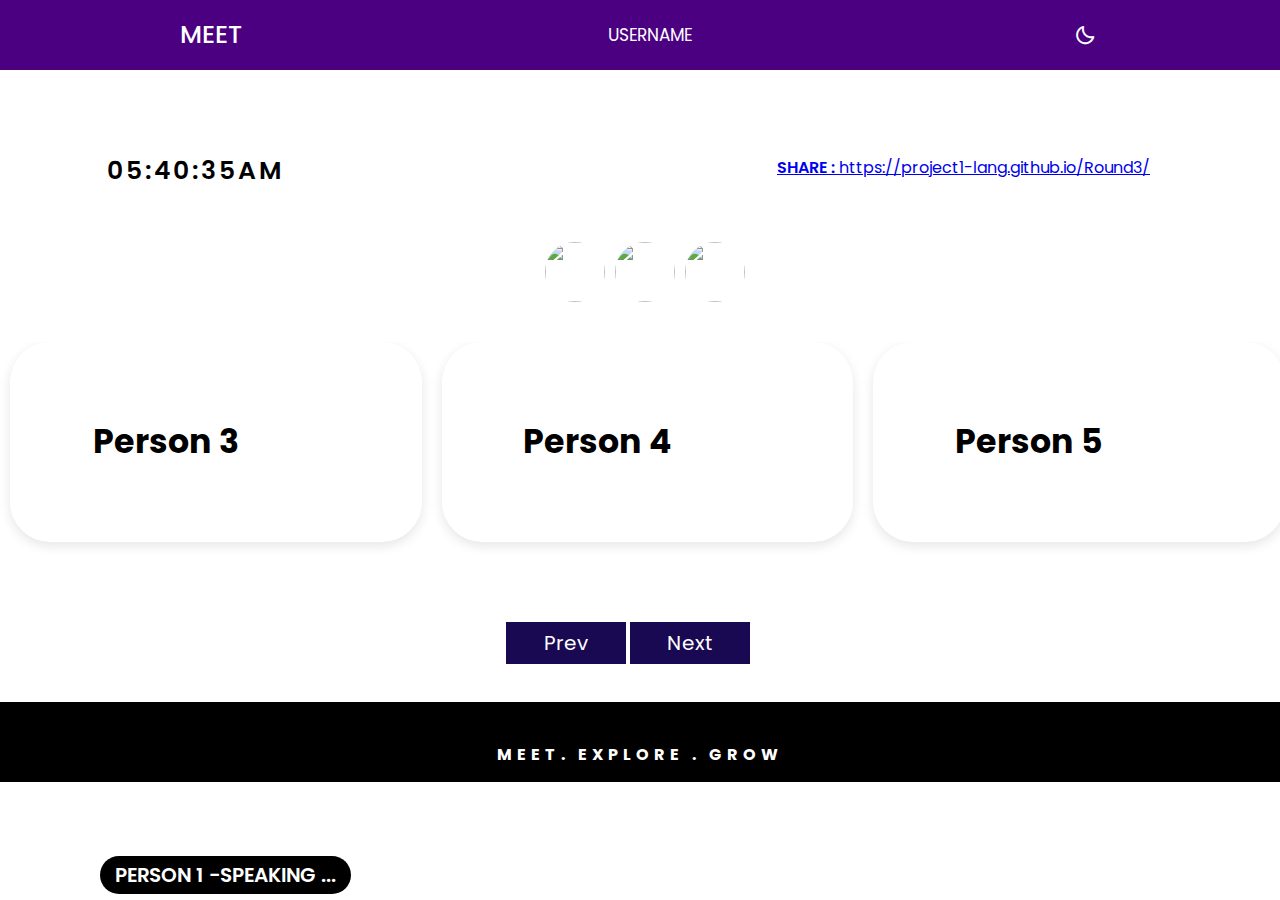
==== index.html @ b2f820da "90% done" ====
<!DOCTYPE html>

<html lang="en">

<head>
    <meta charset="UTF-8">
    <link rel="icon" href="./assets/media.png" />
    <meta http-equiv="X-UA-Compatible" content="IE=edge">
    <meta name="viewport" content="width=device-width, initial-scale=1.0">
    <link rel="stylesheet" href="style.css">
    <title>MEET | ROUND 3</title>
    <link rel="stylesheet" href="https://cdn.jsdelivr.net/themify-icons/0.1.2/css/themify-icons.css">
    <link href='https://unpkg.com/boxicons@2.1.1/css/boxicons.min.css' rel='stylesheet'>


</head>

<body>
    <nav>
        <div class="nav-bar">
            <i class='bx bx-menu sidebarOpen'></i>

            <span class="logo navLogo"><img src="./assets/media1.png" class="logo"alt="" /><a href="#">MEET</a></span>

            <div class="menu">
                <div class="logo-toggle">
                    <span class="logo"><a href="#">MEET</a></span>
                    <i class='bx bx-x siderbarClose'></i>
                </div>

                <ul class="nav-links">

                    <li>

                        <a><img src="./assets/avatar.png" alt="" />
                        </a>
                    </li>
                    <li><a href="#">USERNAME</a></li>
                </ul>

            </div>

            <div class="darkLight-searchBox" onclick="myFunction()">
                <div class="dark-light">
                    <i class='bx bx-moon moon'></i>
                    <i class='bx bx-sun sun'></i>
                </div>




            </div>
        </div>
        </div>
    </nav>
    <section class="hero">
        <div class="hero-container">
            <div class="hero-box-details">
                <a href="https://project1-lang.github.io/Round3/"><span>SHARE
                        : </span>https://project1-lang.github.io/Round3/</a>
                <div id="clock">
                    <h4>9:59:45
                    </h4>
                </div>

            </div>
            <div class="hero-box">
                <div class="hero-box"><img src="https://images.unsplash.com/photo-1438761681033-6461ffad8d80?ixlib=rb-4.0.3&ixid=MnwxMjA3fDB8MHxwaG90by1wYWdlfHx8fGVufDB8fHx8&auto=format&fit=crop&w=870&q=80" alt="" />
                    <div class="bottom-left"><span>PERSON 1 -SPEAKING ...</span></div>
                </div>
                <div class="hero-box"><img src="https://images.unsplash.com/photo-1438761681033-6461ffad8d80?ixlib=rb-4.0.3&ixid=MnwxMjA3fDB8MHxwaG90by1wYWdlfHx8fGVufDB8fHx8&auto=format&fit=crop&w=870&q=80" alt="" />
                    <div class="bottom-right"><span>PERSON 2</span></div>
                </div>
            </div>
        </div>
    </section>
    <section class="require">
        <div class="back">
            <img src="./assets/mute.gif" alt="" />
            <img src="./assets/video.gif" alt="" />
            <img src="./assets/presentation.gif" alt="" />
        </div>
    </section>
    <section class="hero-slider">
        <div class="slider-container" item-display-d="3" item-display-t="3" item-display-m="1">
            <div class="slider-width">
                <div class="item">
                    <h5>Person 3</h5><img src="assets/hacker.gif" alt="">
                </div>
                <div class="item">
                    <h5>Person 4</h5><img src="assets/p1.gif" alt="">
                </div>
                <div class="item">
                    <h5>Person 5</h5><img src="assets/p2.gif" alt="">
                </div>
                <div class="item">
                    <h5>Person 6</h5><img src="assets/p3.gif" alt="">
                </div>
                <div class="item">
                    <h5>Person 7</h5><img src="assets/p4.gif" alt="">
                </div>
                <div class="item">
                    <h5>Person 8</h5><img src="assets/p5.gif" alt="">
                </div>
                <div class="item">
                    <h5>Person 9</h5><img src="assets/p6.gif" alt="">
                </div>
                <div class="item">
                    <h5>Person 10</h5><img src="assets/p7.gif" alt="">
                </div>
                <div class="item">
                    <h5>Person 11</h5><img src="assets/p8.gif" alt="">
                </div>

            </div>

        </div>
        <button type="button" class="prev" onclick="prev()">Prev</button>
        <button type="button" class="next" onclick="next()">Next</button>

    </section>
    <footer>
        <img src="./assets/media1.png" class="logo" alt="" />

        <h4>MEET. EXPLORE . GROW</h4>
    </footer>
    <script>
        function myFunction() {
            const element = document.body;
            element.classList.toggle("dark-mode");
        }
        setInterval(showTime, 1000);

        function showTime() {
            let time = new Date();
            let hour = time.getHours();
            let min = time.getMinutes();
            let sec = time.getSeconds();
            am_pm = "AM";

            if (hour > 12) {
                hour -= 12;
                am_pm = " PM";
            }
            if (hour == 0) {
                hr = 12;
                am_pm = " AM";
            }

            hour = hour < 10 ? "0" + hour : hour;
            min = min < 10 ? "0" + min : min;
            sec = sec < 10 ? "0" + sec : sec;

            let currentTime = hour + ":" +
                min + ":" + sec + am_pm;

            document.getElementById("clock")
                .innerHTML = currentTime;
        }
        showTime();


        const body = document.querySelector("body"),
            nav = document.querySelector("nav"),
            modeToggle = document.querySelector(".dark-light"),
            sidebarOpen = document.querySelector(".sidebarOpen"),
            siderbarClose = document.querySelector(".siderbarClose");








        sidebarOpen.addEventListener("click", () => {
            nav.classList.add("active");
        });

        body.addEventListener("click", e => {
            let clickedElm = e.target;

            if (!clickedElm.classList.contains("sidebarOpen") && !clickedElm.classList.contains("menu")) {
                nav.classList.remove("active");
            }
        });
        let count = 0;
        let inc = 0;
        margin = 0;
        let slider = document.getElementsByClassName("slider-width")[0];
        let itemDisplay = 0;
        if (screen.width > 990) {
            itemDisplay = document.getElementsByClassName("slider-container")[0].getAttribute("item-display-d");
            margin = itemDisplay * 5;
        }
        if (screen.width > 700 && screen.width < 990) {
            itemDisplay = document.getElementsByClassName("slider-container")[0].getAttribute("item-display-t");
            margin = itemDisplay * 6.8;
        }
        if (screen.width > 280 && screen.width < 700) {
            itemDisplay = document.getElementsByClassName("slider-container")[0].getAttribute("item-display-m");
            margin = itemDisplay * 20;
        }


        let items = document.getElementsByClassName("item");
        let itemleft = items.length % itemDisplay;
        let itemslide = Math.floor(items.length / itemDisplay) - 1;
        for (let i = 0; i < items.length; i++) {
            items[i].style.width = (screen.width / itemDisplay) - margin + "px";
        }

        function next() {
            if (inc !== itemslide + itemleft) {
                if (inc == itemslide) {
                    inc = inc + itemleft;
                    count = count - (screen.width / itemDisplay) * itemleft;
                } else {
                    inc++;
                    count = count - screen.width;
                }
            }
            slider.style.left = count + "px";
        }

        function prev() {
            if (inc !== 0) {
                if (inc == itemleft) {
                    inc = inc - itemleft;
                    count = count + (screen.width / itemDisplay) * itemleft;
                } else {
                    inc--;
                    count = count + screen.width;
                }
            }
            console.log(inc)
            slider.style.left = count + "px";
        }
    </script>

</body>

</html>
---- style.css ----
@import url('https://fonts.googleapis.com/css2?family=Montserrat&family=Orbitron:wght@600&family=Poppins:wght@300&display=swap');
  * {
      margin: 0;
      padding: 0;
      box-sizing: border-box;
      font-family: 'Poppins', sans-serif;
      transition: all 0.4s ease;
      ;
  }
  
  span {
      text-decoration: none;
      font-weight: 600;
  }
  
  .bottom-right {
      position: absolute;
      bottom: 10px;
      right: 100px;
      color: white;
      font-size: 19px;
  }
  
  .bottom-left {
      position: absolute;
      bottom: 10px;
      left: 100px;
      color: white;
      font-size: 20px;
  }
  
  .logo {
      width: 30px;
      white-space: nowrap;
      margin-right: 10px;
  }
  
  footer .logo {
      width: 50px;
  }
  
  span a {
      text-align: center;
      margin-top: -5px;
      font-size: 16;
  }
  
  .bottom-left span {
      background-color: black;
      color: white;
      padding: 5px 15px;
      border-radius: 30px;
  }
  
   :root {
      --body-color: #E4E9F7;
      --nav-color: indigo;
      --side-nav: #010718;
      --text-color: #FFF;
      --search-bar: #F2F2F2;
      --search-text: #010718;
  }
  
  .dark-mode {
      background-image: url("https://img.wallscloud.net/uploads/thumb/125921551/wallhaven-3z91ey-1024x576-MM-80.webp");
      background-attachment: fixed;
      background-size: cover;
      background-position: center;
  }
  
  body {
      background-image: url("https://preview.redd.it/iibrptucse951.png?auto=webp&s=11976a74c2789ed538fc6a48569c46b7e735af0f");
      background-attachment: fixed;
      background-size: cover;
      background-position: center;
  }
  
  body.dark {
      --body-color: #18191A;
      --nav-color: #242526;
      --side-nav: #242526;
      --text-color: #CCC;
      --search-bar: #242526;
  }
  
  nav {
      position: fixed;
      top: 0;
      left: 0;
      height: 70px;
      width: 100%;
      background-color: var(--nav-color);
      z-index: 100;
  }
  
  body.dark nav {
      border: 1px solid #393838;
  }
  
  nav .nav-bar {
      position: relative;
      height: 100%;
      max-width: 1000px;
      width: 100%;
      background-color: var(--nav-color);
      margin: 0 auto;
      padding: 0 30px;
      display: flex;
      align-items: center;
      justify-content: space-between;
  }
  
  nav .nav-bar .sidebarOpen {
      color: var(--text-color);
      font-size: 25px;
      padding: 5px;
      cursor: pointer;
      display: none;
  }
  
  nav .nav-bar .logo a {
      font-size: 25px;
      font-weight: 500;
      color: var(--text-color);
      text-decoration: none;
  }
  
  li a img {
      width: 30px;
      border-radius: 40px;
  }
  
  .menu .logo-toggle {
      display: none;
  }
  
  .nav-bar .nav-links {
      display: flex;
      align-items: center;
  }
  
  .nav-bar .nav-links li {
      margin: 0 5px;
      list-style: none;
  }
  
  .nav-links li a {
      position: relative;
      font-size: 17px;
      font-weight: 400;
      color: var(--text-color);
      text-decoration: none;
      padding: 10px;
  }
  
  .nav-links li a::before {
      content: '';
      position: absolute;
      left: 50%;
      bottom: 0;
      transform: translateX(-50%);
      height: 6px;
      width: 6px;
      border-radius: 50%;
      background-color: var(--text-color);
      opacity: 0;
      transition: all 0.3s ease;
  }
  
  .nav-links li:hover a::before {
      opacity: 1;
  }
  
  .nav-bar .darkLight-searchBox {
      display: flex;
      align-items: center;
  }
  
  .darkLight-searchBox .dark-light,
  .darkLight-searchBox .searchToggle {
      height: 40px;
      width: 40px;
      display: flex;
      align-items: center;
      justify-content: center;
      margin: 0 5px;
  }
  
  .dark-light i,
  .searchToggle i {
      position: absolute;
      color: var(--text-color);
      font-size: 22px;
      cursor: pointer;
      transition: all 0.3s ease;
  }
  
  .dark-light i.sun {
      opacity: 0;
      pointer-events: none;
  }
  
  .dark-light.active i.sun {
      opacity: 1;
      pointer-events: auto;
  }
  
  .dark-light.active i.moon {
      opacity: 0;
      pointer-events: none;
  }
  
  .searchToggle i.cancel {
      opacity: 0;
      pointer-events: none;
  }
  
  .searchToggle.active i.cancel {
      opacity: 1;
      pointer-events: auto;
  }
  
  .searchToggle.active i.search {
      opacity: 0;
      pointer-events: none;
  }
  
  .searchBox {
      position: relative;
  }
  
  .searchBox .search-field {
      position: absolute;
      bottom: -85px;
      right: 5px;
      height: 50px;
      width: 300px;
      display: flex;
      align-items: center;
      background-color: var(--nav-color);
      padding: 3px;
      border-radius: 6px;
      box-shadow: 0 5px 5px rgba(0, 0, 0, 0.1);
      opacity: 0;
      pointer-events: none;
      transition: all 0.3s ease;
  }
  
  .searchToggle.active~.search-field {
      bottom: -74px;
      opacity: 1;
      pointer-events: auto;
  }
  
  .search-field::before {
      content: '';
      position: absolute;
      right: 14px;
      top: -4px;
      height: 12px;
      width: 12px;
      background-color: var(--nav-color);
      transform: rotate(-45deg);
      z-index: -1;
  }
  
  .search-field input {
      height: 100%;
      width: 100%;
      padding: 0 45px 0 15px;
      outline: none;
      border: none;
      border-radius: 4px;
      font-size: 14px;
      font-weight: 400;
      color: var(--search-text);
      background-color: var(--search-bar);
  }
  
  body.dark .search-field input {
      color: var(--text-color);
  }
  
  .search-field i {
      position: absolute;
      color: var(--nav-color);
      right: 15px;
      font-size: 22px;
      cursor: pointer;
  }
  
  body.dark .search-field i {
      color: var(--text-color);
  }
  
  .hero-container {
      padding: 100px;
  }
  
  .heros {
      display: flex;
  }
  
  .hero-box {
      white-space: nowrap;
  }
  
  .hero-box {
      display: flex;
      gap: 30px;
  }
  
  .hero-box img {
      width: 10%;
      flex: 1;
  }
  
  #clock {
      font-size: 25px;
      width: 100%;
      margin: 40px;
      text-align: left;
      border: 2px solid rgb(255, 255, 255);
      border-radius: 50px;
      background-color: white;
      padding: 10px 15px;
      margin-left: -10px;
      font-weight: 600;
      letter-spacing: 3px;
  }
  
  .hero-box-details a {
      margin-top: 15px;
      margin-right: 30px;
      float: right;
  }
  
  .slider-container {
      position: relative;
      overflow-x: hidden;
      height: 260px;
  }
  
  .slider-width {
      position: absolute;
      display: flex;
      align-items: start;
      justify-content: start;
      left: 0;
      top: 0;
      transition: 0.4s ease-in-out;
  }
  
  .item {
      display: flex;
      justify-content: center;
      align-items: center;
      width: 200px;
      height: 200px;
      background: rgb(255, 255, 255);
      margin: 0 10px;
      color: #000000;
      text-align: center;
      font-size: 40px;
      font-weight: 800;
      box-shadow: rgba(0, 0, 0, 0.1) 0px 4px 12px;
      border-radius: 40px;
  }
  
  .item img {
      width: 100px;
  }
  
  .buttons {
      margin-bottom: 50px;
  }
  
  button {
      background: rgb(25, 8, 82);
      border: none;
      outline: none;
      color: #fff;
      font-size: 20px;
      margin-top: 20px;
      padding: 6px 12px;
      cursor: pointer;
      width: 120px;
      position: absolute;
      margin-bottom: 350px;
      left: 50%;
      margin-left: 50px;
      transform: translate(-50%);
  }
  
  button:nth-child(2) {
      margin-left: -74px;
  }
  
  button:hover {
      background-color: black;
      color: white;
  }
  
  .back {
      display: flex;
      justify-content: center;
      align-items: center;
      margin-top: -100px;
      margin-bottom: 40px;
  }
  
  .require .back img {
      width: 60px;
      height: 60px;
      border-radius: 50%;
      margin-left: 10px;
      cursor: pointer;
  }
  
  footer {
      margin-top: 100px;
      text-align: center;
      background-color: black;
      color: white;
      text-transform: uppercase;
      padding: 15px;
      font-weight: 400;
      letter-spacing: 5px;
      width: 100%;
  }
  
  @media (max-width: 790px) {
      nav .nav-bar .sidebarOpen {
          display: block;
      }
      .menu {
          position: fixed;
          height: 100%;
          width: 320px;
          left: -100%;
          top: 0;
          padding: 20px;
          background-color: var(--side-nav);
          z-index: 100;
          transition: all 0.4s ease;
      }
      nav.active .menu {
          left: -0%;
      }
      nav.active .nav-bar .navLogo a {
          opacity: 0;
          transition: all 0.3s ease;
      }
      .menu .logo-toggle {
          display: block;
          width: 100%;
          display: flex;
          align-items: center;
          justify-content: space-between;
      }
      .logo-toggle .siderbarClose {
          color: var(--text-color);
          font-size: 24px;
          cursor: pointer;
      }
      .nav-bar .nav-links {
          flex-direction: column;
          padding-top: 30px;
      }
      .nav-links li a {
          display: block;
          margin-top: 20px;
      }
      .hero-container {
          padding: 30px;
      }
      #clock {
          padding: 20px;
          text-align: center;
          margin-top: 40px;
          letter-spacing: 3px;
      }
      .hero-box-details a {
          text-align: center;
          margin-bottom: 20px;
      }
      .hero-box-details {
          margin-top: 50px;
      }
      .hero-box {
          display: flex;
          flex-wrap: wrap;
          flex-direction: column;
          gap: 30px;
      }
      .hero-box img {
          width: 100%;
          flex: 1 1;
      }
      .item {
          width: 100px;
          height: 180px;
      }
      .item img {
          width: 50px;
      }
      button {
          margin-top: 0;
      }
      nav .nav-bar {
          padding: 0 10px;
      }
      .logo {
          width: 35px;
      }
      nav .nav-bar .logo a {
          margin-top: 5px;
      }
      .bottom-right {
          position: absolute;
          bottom: 200px;
          left: 40px;
          color: black;
      }
      .bottom-left {
          position: absolute;
          top: 280px;
          color: black;
          left: 40px;
      }
  }
  
  @media screen and (max-width:600px) {
      .bottom-right {
          position: absolute;
          bottom: -100px;
          left: 40px;
          color: black;
      }
      .bottom-left {
          position: absolute;
          top: 250px;
          color: black;
          left: 40px;
      }
  }
  
  @media screen and (max-width:400px) {
      .bottom-left span {
          background-color: black;
          color: white;
          padding: 5px 15px;
          border-radius: 30px;
          font-size: 15px;
      }
      .bottom-right {
          position: absolute;
          bottom: -30px;
          left: 40px;
          color: black;
      }
      .bottom-left {
          position: absolute;
          top: 280px;
          color: black;
          left: 40px;
      }
      .item {
          width: 150px;
      }
  }
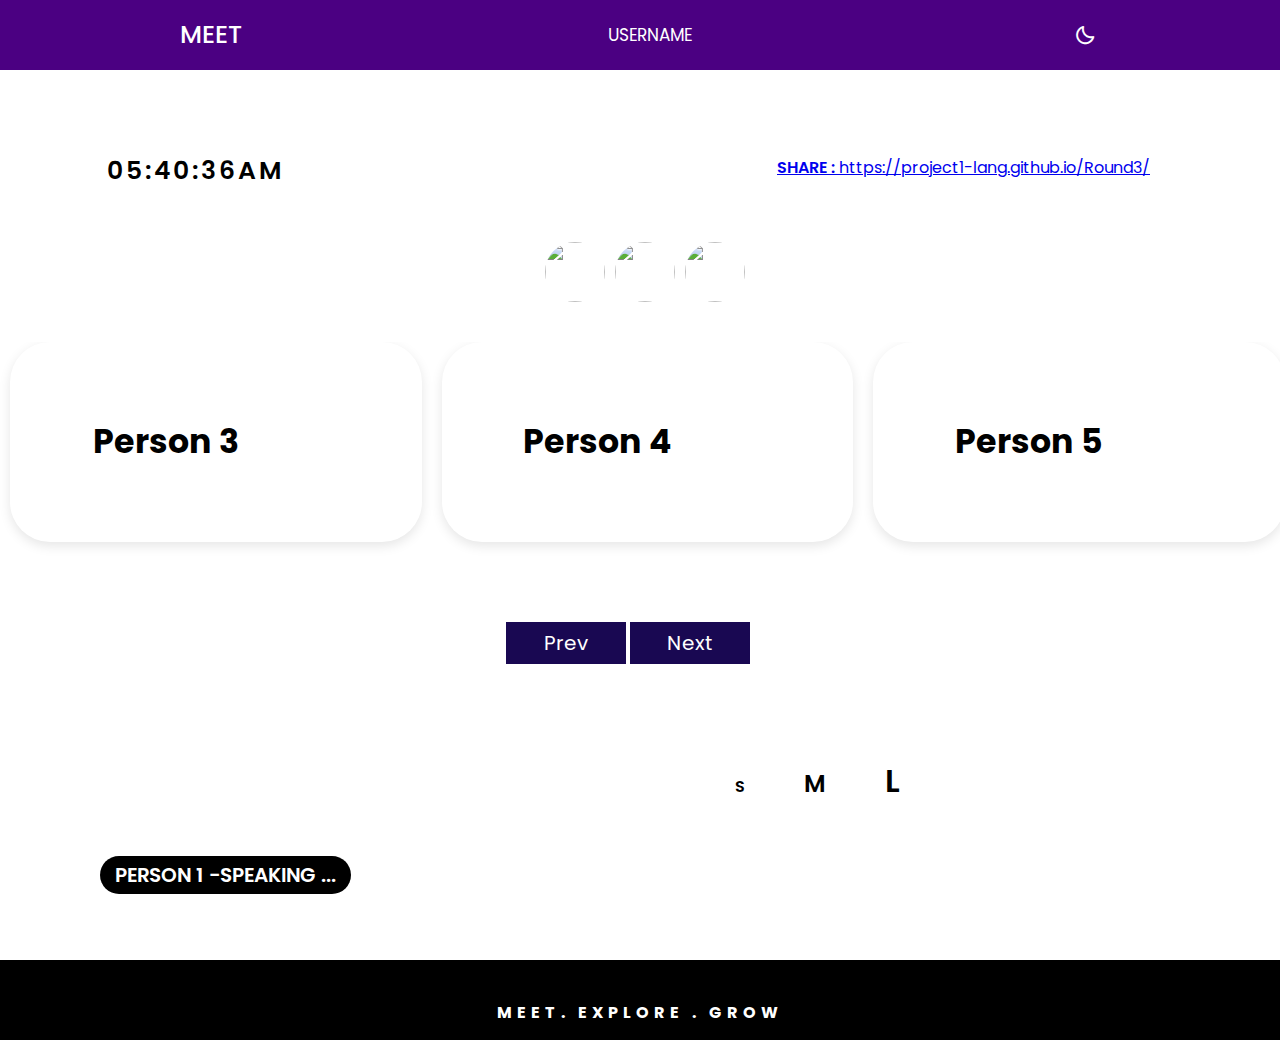
==== commit 42549204: "highlighted some text" ====
--- a/index.html
+++ b/index.html
@@ -20,7 +20,7 @@
         <div class="nav-bar">
             <i class='bx bx-menu sidebarOpen'></i>
 
-            <span class="logo navLogo"><img src="./assets/media1.png" class="logo"alt="" /><a href="#">MEET</a></span>
+            <span class="logo navLogo"><img src="./assets/media1.png" class="logo" alt="" /><a href="#">MEET</a></span>
 
             <div class="menu">
                 <div class="logo-toggle">
@@ -45,11 +45,8 @@
                     <i class='bx bx-moon moon'></i>
                     <i class='bx bx-sun sun'></i>
                 </div>
-
-
-
-
-            </div>
+            </div>
+
         </div>
         </div>
     </nav>
@@ -119,6 +116,16 @@
         <button type="button" class="next" onclick="next()">Next</button>
 
     </section>
+    <section class="change">
+        <h1>Change the text size : </h1>
+        <div class="font">
+            <div class="buttonss">
+                <span class="btn active">S</span>
+                <span class="btn">M</span>
+                <span class="btn">L</span>
+            </div>
+        </div>
+    </section>
     <footer>
         <img src="./assets/media1.png" class="logo" alt="" />
 
--- a/style.css
+++ b/style.css
@@ -291,6 +291,42 @@
   
   body.dark .search-field i {
       color: var(--text-color);
+  }
+  
+  .change {
+      padding: 50px;
+      margin-top: 100px;
+      display: flex;
+      justify-content: center;
+  }
+  
+  .change h1 {
+      font-size: 30px;
+      color: white;
+      margin-top: 10px;
+      text-transform: capitalize;
+  }
+  
+  .font .buttonss .btn {
+      padding: 5px 20px;
+      display: inline-flex;
+      cursor: pointer;
+      margin-left: 15px;
+      color: black;
+      background-color: white;
+      border-radius: 5px;
+  }
+  
+  .font .buttonss .btn .btn.active {
+      background: black;
+  }
+  
+  .font .buttonss .btn:nth-child(2) {
+      font-size: 1.5em;
+  }
+  
+  .font .buttonss .btn:nth-child(3) {
+      font-size: 2em;
   }
   
   .hero-container {
